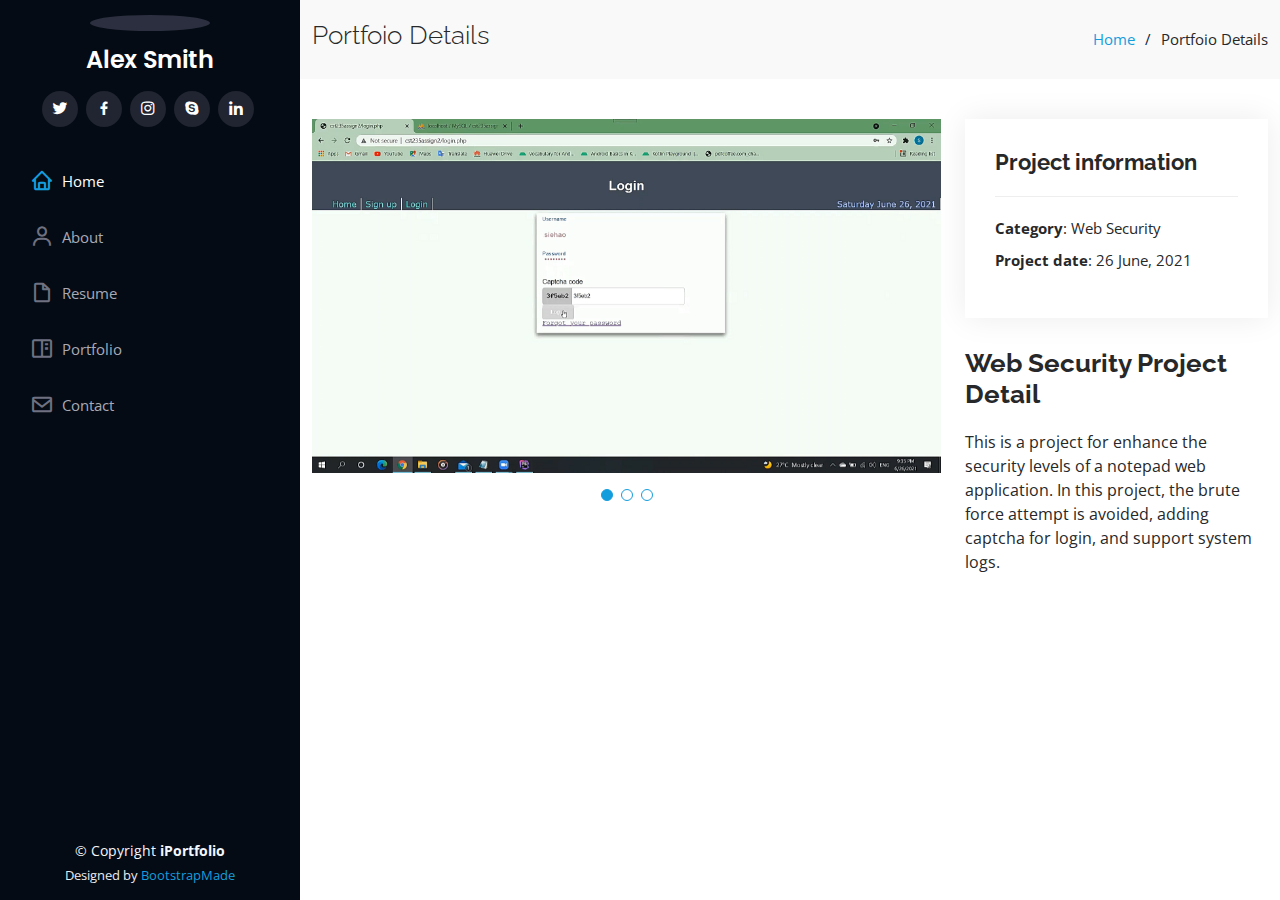
==== portfolio-details.html @ 0802c7fd "First Commit" ====
<!DOCTYPE html>
<html lang="en">

<head>
  <meta charset="utf-8">
  <meta content="width=device-width, initial-scale=1.0" name="viewport">

  <title>Portfolio Details - iPortfolio Bootstrap Template</title>
  <meta content="" name="description">
  <meta content="" name="keywords">

  <!-- Favicons -->
  <link href="assets/img/favicon.png" rel="icon">
  <link href="assets/img/apple-touch-icon.png" rel="apple-touch-icon">

  <!-- Google Fonts -->
  <link href="https://fonts.googleapis.com/css?family=Open+Sans:300,300i,400,400i,600,600i,700,700i|Raleway:300,300i,400,400i,500,500i,600,600i,700,700i|Poppins:300,300i,400,400i,500,500i,600,600i,700,700i" rel="stylesheet">

  <!-- Vendor CSS Files -->
  <link href="assets/vendor/aos/aos.css" rel="stylesheet">
  <link href="assets/vendor/bootstrap/css/bootstrap.min.css" rel="stylesheet">
  <link href="assets/vendor/bootstrap-icons/bootstrap-icons.css" rel="stylesheet">
  <link href="assets/vendor/boxicons/css/boxicons.min.css" rel="stylesheet">
  <link href="assets/vendor/glightbox/css/glightbox.min.css" rel="stylesheet">
  <link href="assets/vendor/swiper/swiper-bundle.min.css" rel="stylesheet">

  <!-- Template Main CSS File -->
  <link href="assets/css/style.css" rel="stylesheet">

  <!-- =======================================================
  * Template Name: iPortfolio - v3.9.1
  * Template URL: https://bootstrapmade.com/iportfolio-bootstrap-portfolio-websites-template/
  * Author: BootstrapMade.com
  * License: https://bootstrapmade.com/license/
  ======================================================== -->
</head>

<body>

  <!-- ======= Mobile nav toggle button ======= -->
  <i class="bi bi-list mobile-nav-toggle d-xl-none"></i>

  <!-- ======= Header ======= -->
  <header id="header">
    <div class="d-flex flex-column">

      <div class="profile">
        <img src="assets/img/profile_pic.jpg" alt="" class="img-fluid rounded-circle">
        <h1 class="text-light"><a href="index.html">Alex Smith</a></h1>
        <div class="social-links mt-3 text-center">
          <a href="#" class="twitter"><i class="bx bxl-twitter"></i></a>
          <a href="#" class="facebook"><i class="bx bxl-facebook"></i></a>
          <a href="#" class="instagram"><i class="bx bxl-instagram"></i></a>
          <a href="#" class="google-plus"><i class="bx bxl-skype"></i></a>
          <a href="#" class="linkedin"><i class="bx bxl-linkedin"></i></a>
        </div>
      </div>

      <nav id="navbar" class="nav-menu navbar">
        <ul>
          <li><a href="#hero" class="nav-link scrollto active"><i class="bx bx-home"></i> <span>Home</span></a></li>
          <li><a href="#about" class="nav-link scrollto"><i class="bx bx-user"></i> <span>About</span></a></li>
          <li><a href="#resume" class="nav-link scrollto"><i class="bx bx-file-blank"></i> <span>Resume</span></a></li>
          <li><a href="#portfolio" class="nav-link scrollto"><i class="bx bx-book-content"></i> <span>Portfolio</span></a></li>
          <!-- <li><a href="#services" class="nav-link scrollto"><i class="bx bx-server"></i> <span>Services</span></a></li> -->
          <li><a href="#contact" class="nav-link scrollto"><i class="bx bx-envelope"></i> <span>Contact</span></a></li>
        </ul>
      </nav><!-- .nav-menu -->
    </div>
  </header><!-- End Header -->

  <main id="main">

    <!-- ======= Breadcrumbs ======= -->
    <section id="breadcrumbs" class="breadcrumbs">
      <div class="container">

        <div class="d-flex justify-content-between align-items-center">
          <h2>Portfoio Details</h2>
          <ol>
            <li><a href="index.html">Home</a></li>
            <li>Portfoio Details</li>
          </ol>
        </div>

      </div>
    </section><!-- End Breadcrumbs -->

    <!-- ======= Portfolio Details Section ======= -->
    <section id="portfolio-details" class="portfolio-details">
      <div class="container">

        <div class="row gy-4">

          <div class="col-lg-8">
            <div class="portfolio-details-slider swiper">
              <div class="swiper-wrapper align-items-center">

                <div class="swiper-slide">
                  <img src="assets/img/portfolio/2022-11-25 (1).png" alt="">
                </div>

                <div class="swiper-slide">
                  <img src="assets/img/portfolio/2022-11-25 (2).png" alt="">
                </div>

                <div class="swiper-slide">
                  <img src="assets/img/portfolio/2022-11-25 (3).png" alt="">
                </div>

              </div>
              <div class="swiper-pagination"></div>
            </div>
          </div>

          <div class="col-lg-4">
            <div class="portfolio-info">
              <h3>Project information</h3>
              <ul>
                <li><strong>Category</strong>: Web Security</li>
                <!-- <li><strong>Client</strong>: ASU Company</li> -->
                <li><strong>Project date</strong>: 26 June, 2021</li>
                <!-- <li><strong>Project URL</strong>: <a href="#">www.example.com</a></li> -->
              </ul>
            </div>
            <div class="portfolio-description">
              <h2>Web Security Project Detail</h2>
              <p>
                This is a project for enhance the security levels of a notepad web application. In this project, the brute force attempt is avoided, adding captcha for login, and support system logs.
              </p>
            </div>
          </div>

        </div>

      </div>
    </section><!-- End Portfolio Details Section -->

  </main><!-- End #main -->

  <!-- ======= Footer ======= -->
  <footer id="footer">
    <div class="container">
      <div class="copyright">
        &copy; Copyright <strong><span>iPortfolio</span></strong>
      </div>
      <div class="credits">
        <!-- All the links in the footer should remain intact. -->
        <!-- You can delete the links only if you purchased the pro version. -->
        <!-- Licensing information: https://bootstrapmade.com/license/ -->
        <!-- Purchase the pro version with working PHP/AJAX contact form: https://bootstrapmade.com/iportfolio-bootstrap-portfolio-websites-template/ -->
        Designed by <a href="https://bootstrapmade.com/">BootstrapMade</a>
      </div>
    </div>
  </footer><!-- End  Footer -->

  <a href="#" class="back-to-top d-flex align-items-center justify-content-center"><i class="bi bi-arrow-up-short"></i></a>

  <!-- Vendor JS Files -->
  <script src="assets/vendor/purecounter/purecounter_vanilla.js"></script>
  <script src="assets/vendor/aos/aos.js"></script>
  <script src="assets/vendor/bootstrap/js/bootstrap.bundle.min.js"></script>
  <script src="assets/vendor/glightbox/js/glightbox.min.js"></script>
  <script src="assets/vendor/isotope-layout/isotope.pkgd.min.js"></script>
  <script src="assets/vendor/swiper/swiper-bundle.min.js"></script>
  <script src="assets/vendor/typed.js/typed.min.js"></script>
  <script src="assets/vendor/waypoints/noframework.waypoints.js"></script>
  <script src="assets/vendor/php-email-form/validate.js"></script>

  <!-- Template Main JS File -->
  <script src="assets/js/main.js"></script>

</body>

</html>
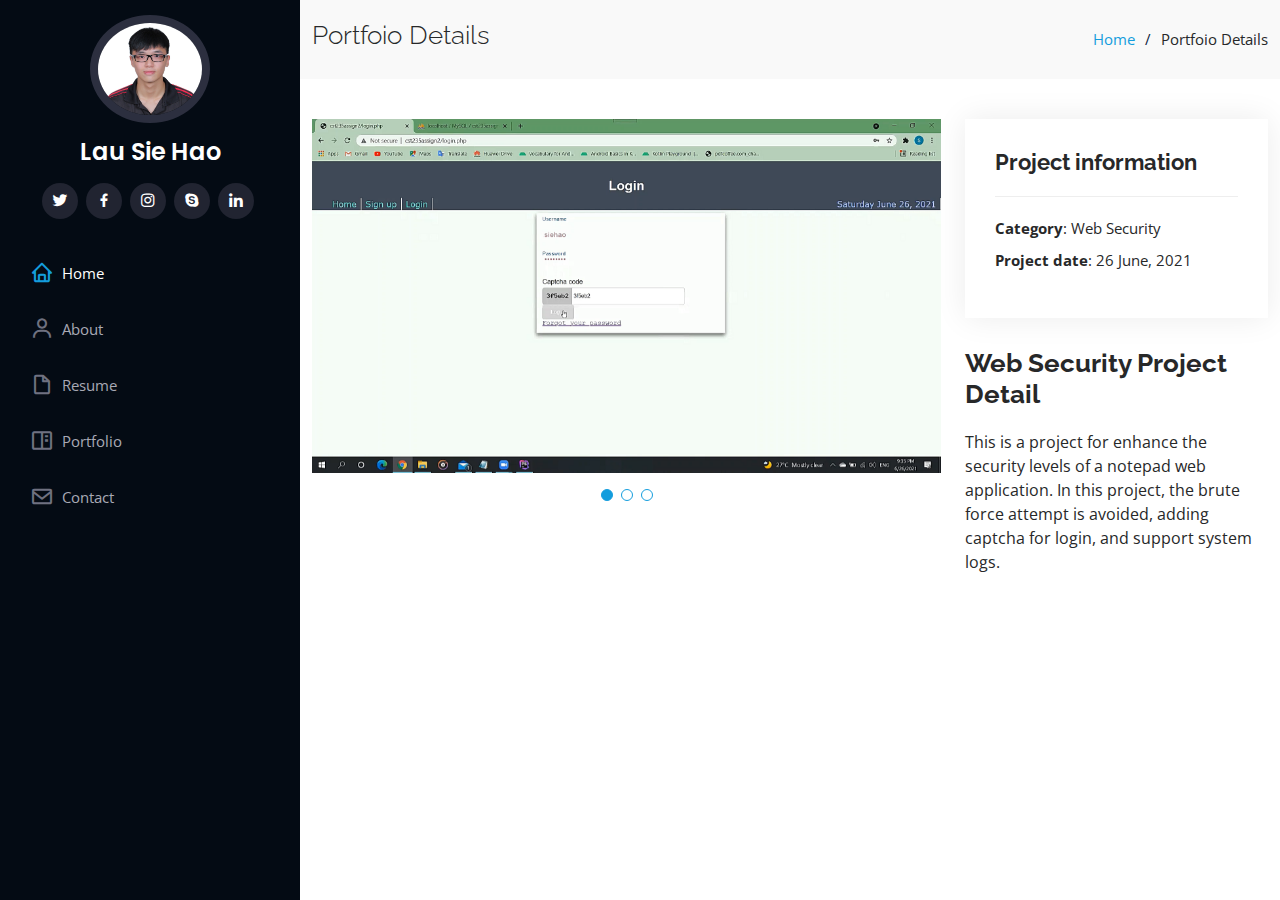
==== commit 05897531: "Third Commit" ====
--- a/portfolio-details.html
+++ b/portfolio-details.html
@@ -45,8 +45,8 @@
     <div class="d-flex flex-column">
 
       <div class="profile">
-        <img src="assets/img/profile_pic.jpg" alt="" class="img-fluid rounded-circle">
-        <h1 class="text-light"><a href="index.html">Alex Smith</a></h1>
+        <img src="assets/img/profile_pic.JPG" alt="" class="img-fluid rounded-circle">
+        <h1 class="text-light"><a href="index.html">Lau Sie Hao</a></h1>
         <div class="social-links mt-3 text-center">
           <a href="#" class="twitter"><i class="bx bxl-twitter"></i></a>
           <a href="#" class="facebook"><i class="bx bxl-facebook"></i></a>
@@ -142,14 +142,14 @@
   <footer id="footer">
     <div class="container">
       <div class="copyright">
-        &copy; Copyright <strong><span>iPortfolio</span></strong>
+        <!-- &copy; Copyright <strong><span>iPortfolio</span></strong> -->
       </div>
       <div class="credits">
         <!-- All the links in the footer should remain intact. -->
         <!-- You can delete the links only if you purchased the pro version. -->
         <!-- Licensing information: https://bootstrapmade.com/license/ -->
         <!-- Purchase the pro version with working PHP/AJAX contact form: https://bootstrapmade.com/iportfolio-bootstrap-portfolio-websites-template/ -->
-        Designed by <a href="https://bootstrapmade.com/">BootstrapMade</a>
+        <!-- Designed by <a href="https://bootstrapmade.com/">BootstrapMade</a> -->
       </div>
     </div>
   </footer><!-- End  Footer -->
